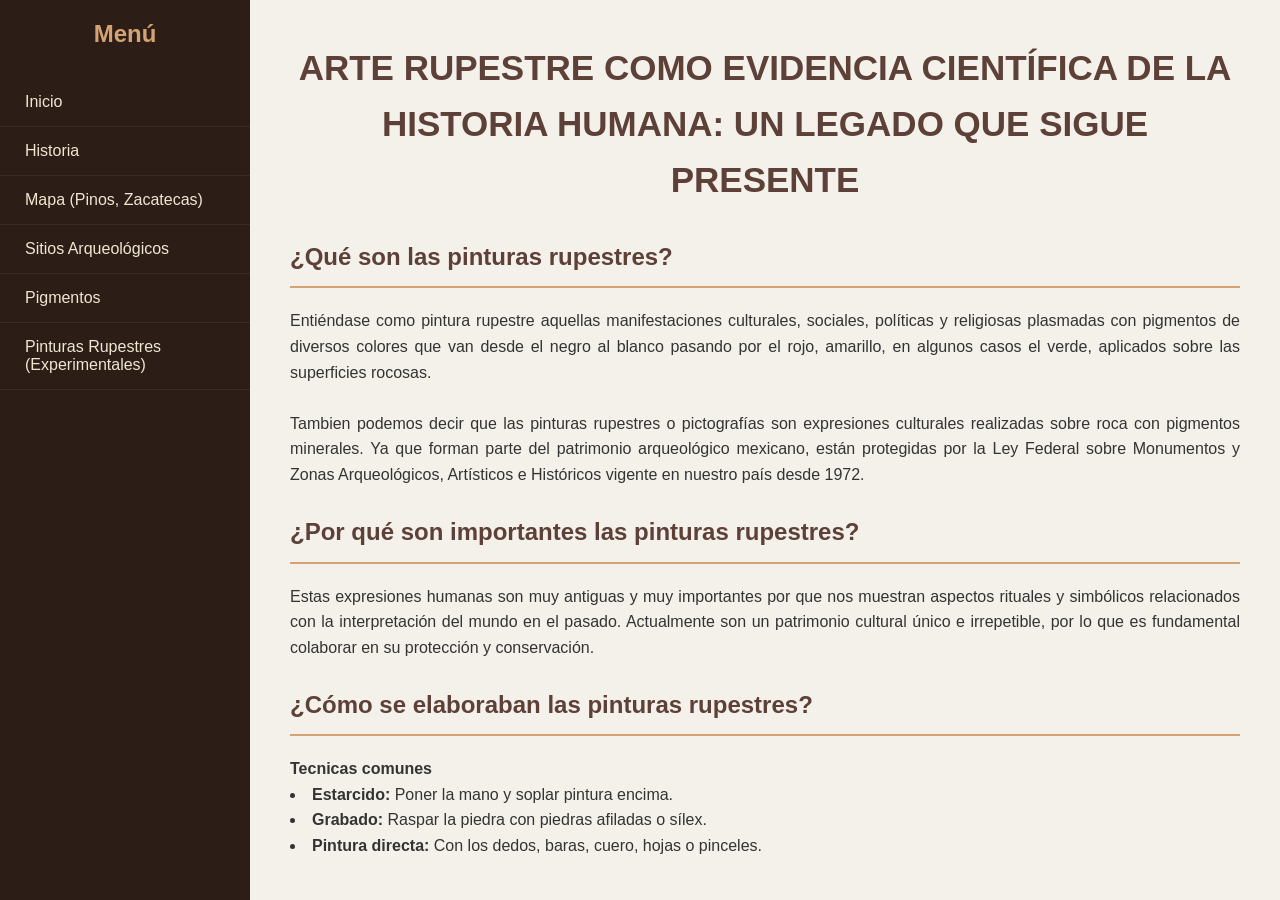
==== index.html @ 3faaa21a "Add files via upload" ====
<html lang="es">
<head>
    <meta charset="UTF-8">
    <meta name="viewport" content="width=device-width, initial-scale=1.0">
    <title>Arte Rupestre - Exploración</title>
    <link rel="stylesheet" type="text/css" href="estilo.css">
    <style>
        * { margin: 0; padding: 0; box-sizing: border-box; font-family: 'Segoe UI', Tahoma, Geneva, Verdana, sans-serif; }
        
        body { display: flex; background-color: #f4f1ea; color: #333; }

        /* Menú Lateral */
        nav {
            width: 250px;
            height: 100vh;
            background-color: #2c1e16;
            color: white;
            position: fixed;
            padding-top: 20px;
        }

        nav h2 { text-align: center; margin-bottom: 30px; color: #d4a373; }

        nav a {
            display: block;
            padding: 15px 25px;
            color: #f0e6d2;
            text-decoration: none;
            transition: 0.3s;
            border-bottom: 1px solid #3d2b1f;
        }

        nav a:hover { background-color: #de5119; color: #2c1e16; }

        /* Contenedor Principal */
        main {
            margin-left: 250px;
            padding: 40px;
            width: 100%;
        }

        section { display: none; margin-bottom: 50px; line-height: 1.6; }
        section:target { display: block; } /* Muestra la sección según el ID en la URL */
        #inicio { display: block; } /* Mostrar inicio por defecto */

        h1 { color: #5d4037; border-bottom: 2px solid #d4a373; padding-bottom: 10px; margin-bottom: 20px; }
        h3 { margin-top: 20px; color: #8d6e63; }
        
        p { color: #5d4037; padding-bottom: 10px; margin-bottom: 20px; font-size: 35px;}

        .card { background: white; padding: 20px; border-radius: 8px; box-shadow: 0 2px 5px rgba(0,0,0,0.1); margin-top: 20px; }
        
        /* Simulación de Mapa */
        .map-placeholder {
            width: 100%;
            height: 400px;
            background-color: #e0d5c1;
            display: flex;
            align-items: center;
            justify-content: center;
            border: 2px dashed #8d6e63;
            border-radius: 10px;
        }

        .grid-sitios { display: grid; grid-template-columns: repeat(auto-fit, minmax(200px, 1fr)); gap: 15px; }
        .sitio-item { background: #8d6e63; color: white; padding: 15px; border-radius: 5px; text-align: center; }
    </style>
</head>
<body>

    <nav>
        <h2>Menú</h2>
        <a href="index.html">Inicio</a>
         <a href="historia.html">Historia</a>
        <a href="mapa.html">Mapa (Pinos, Zacatecas)</a>
        <a href="sitios.html">Sitios Arqueológicos</a>
        <a href="pigmentos.html">Pigmentos</a>
        <a href="pinturas.html">Pinturas Rupestres (Experimentales)</a>
        
    </nav>

    <main>
        <section id="inicio">
              <p align="center"><b>ARTE RUPESTRE COMO EVIDENCIA CIENTÍFICA DE LA HISTORIA HUMANA: UN LEGADO QUE SIGUE PRESENTE</b></p>
            <h1>¿Qué son las pinturas rupestres?</h1>
      <div class="info-item" align="justify"><strong></strong> Entiéndase como pintura rupestre aquellas manifestaciones culturales,
         sociales, políticas y religiosas plasmadas con pigmentos de diversos colores que van desde el negro al blanco pasando por el rojo, amarillo,
             en algunos casos el verde, aplicados sobre las superficies rocosas. </div><br>

<div class="info-item" align="justify"><strong></strong>Tambien podemos decir que las pinturas rupestres o pictografías son expresiones
culturales realizadas sobre roca con pigmentos
minerales. Ya que forman parte del patrimonio
arqueológico mexicano, están protegidas por la Ley
Federal sobre Monumentos y Zonas Arqueológicos,
Artísticos e Históricos vigente en nuestro país desde 1972. </div><br>

 <h1>¿Por qué son importantes las pinturas rupestres?</h1>

      <div class="info-item" align="justify"><strong></strong>Estas expresiones humanas son muy antiguas y muy importantes por que nos muestran 
        aspectos rituales y simbólicos
relacionados con la interpretación del mundo en el pasado. Actualmente son un
patrimonio cultural único e irrepetible, por lo que es fundamental colaborar en su
protección y conservación. </div><br>     
<h1>¿Cómo se elaboraban las pinturas rupestres?</h1>
<div class="info-item" align="justify"><strong>Tecnicas comunes</strong> </div>   
<dl>
<div class="info-item" align="justify"><strong><li type="disc">Estarcido: </strong> Poner la mano y soplar pintura encima.</li></div>
<div class="info-item" align="justify"><strong><li type="disc">Grabado: </strong>Raspar la piedra con piedras afiladas o sílex. </li></div>
<div class="info-item" align="justify"><strong><li type="disc">Pintura directa: </strong>  Con los dedos, baras, cuero, hojas o pinceles. </li></div>
</dl>
        </section>

        

        
</body>
</html>
---- estilo.css ----
img {
margin: auto;
cursor: pointer;
width: 200px;
height: 200px;
transition: opacity 0.3s ease;
}

img:hover {
  transform: scale(1,1);
  transition: 3s;
  opacity: 0.7;
}
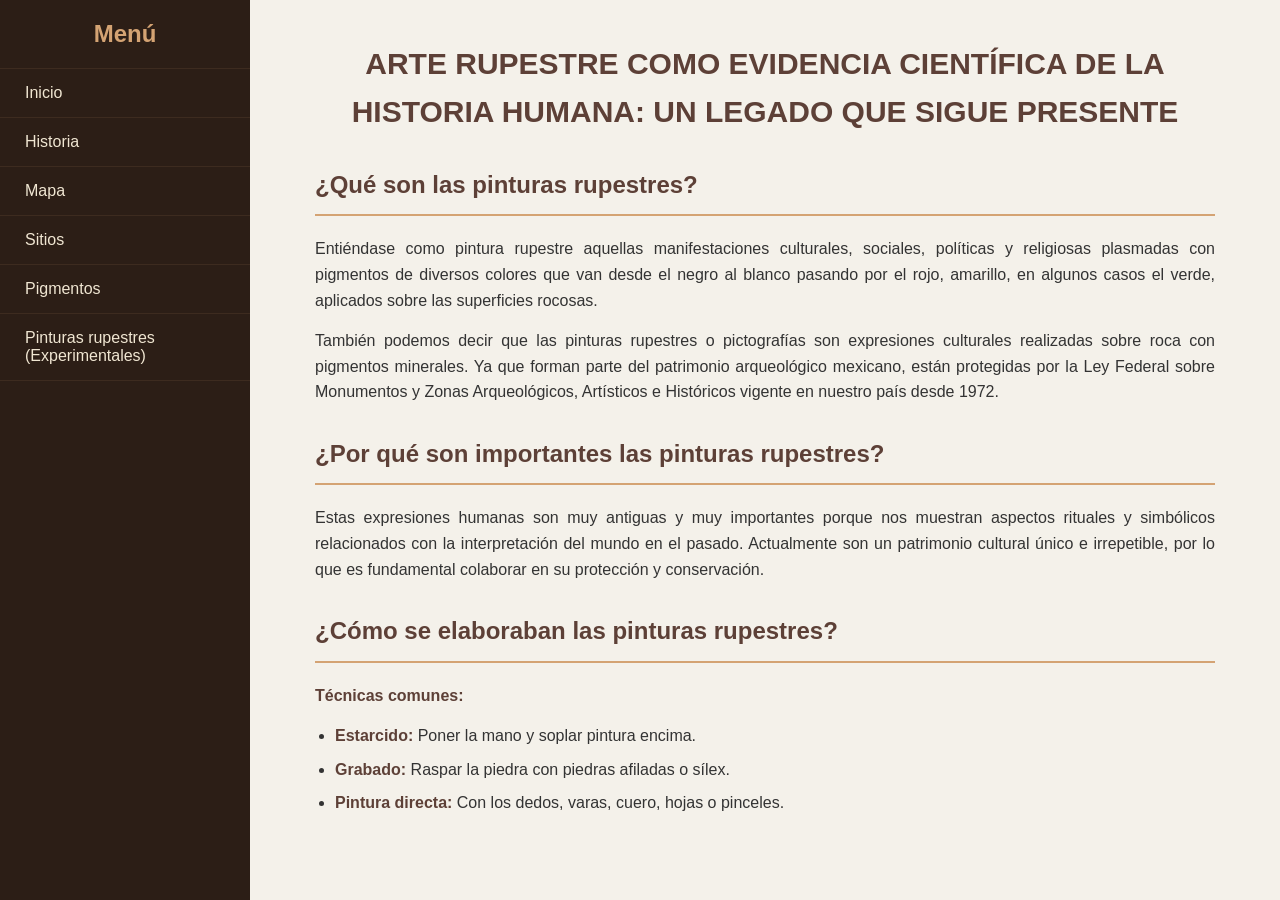
==== commit 16b54979: "Add files via upload" ====
--- a/index.html
+++ b/index.html
@@ -1,25 +1,37 @@
+<!DOCTYPE html>
 <html lang="es">
 <head>
     <meta charset="UTF-8">
     <meta name="viewport" content="width=device-width, initial-scale=1.0">
     <title>Arte Rupestre - Exploración</title>
-    <link rel="stylesheet" type="text/css" href="estilo.css">
     <style>
+        /* Reset General */
         * { margin: 0; padding: 0; box-sizing: border-box; font-family: 'Segoe UI', Tahoma, Geneva, Verdana, sans-serif; }
         
-        body { display: flex; background-color: #f4f1ea; color: #333; }
+        body { 
+            display: flex; 
+            flex-direction: row; 
+            background-color: #f4f1ea; 
+            color: #333; 
+            min-height: 100vh;
+        }
 
-        /* Menú Lateral */
+        /* Menú Lateral (Escritorio) */
         nav {
             width: 250px;
-            height: 100vh;
             background-color: #2c1e16;
             color: white;
             position: fixed;
-            padding-top: 20px;
+            height: 100vh;
+            overflow-y: auto;
+            z-index: 1000;
+            padding-bottom: 20px;
         }
 
-        nav h2 { text-align: center; margin-bottom: 30px; color: #d4a373; }
+        nav h2 { text-align: center; padding: 20px 0; color: #d4a373; border-bottom: 1px solid #3d2b1f; font-size: 1.5rem; }
+
+        /* Contenedor de links para control flexible */
+        .menu-links { display: flex; flex-direction: column; }
 
         nav a {
             display: block;
@@ -30,88 +42,112 @@
             border-bottom: 1px solid #3d2b1f;
         }
 
-        nav a:hover { background-color: #de5119; color: #2c1e16; }
+        nav a:hover { background-color: #de5119; color: white; }
 
         /* Contenedor Principal */
         main {
-            margin-left: 250px;
+            margin-left: 250px; 
             padding: 40px;
             width: 100%;
+            min-height: 100vh;
         }
 
-        section { display: none; margin-bottom: 50px; line-height: 1.6; }
-        section:target { display: block; } /* Muestra la sección según el ID en la URL */
-        #inicio { display: block; } /* Mostrar inicio por defecto */
+        section { line-height: 1.6; max-width: 900px; margin: 0 auto; }
 
-        h1 { color: #5d4037; border-bottom: 2px solid #d4a373; padding-bottom: 10px; margin-bottom: 20px; }
-        h3 { margin-top: 20px; color: #8d6e63; }
+        h1 { color: #5d4037; border-bottom: 2px solid #d4a373; padding-bottom: 10px; margin-bottom: 20px; margin-top: 30px; }
+        h1:first-of-type { margin-top: 10px; }
         
-        p { color: #5d4037; padding-bottom: 10px; margin-bottom: 20px; font-size: 35px;}
+        strong { color: #5d4037; }
+        .info-item { text-align: justify; margin-bottom: 15px; }
+        
+        ul { margin: 15px 0 25px 20px; }
+        li { margin-bottom: 8px; list-style: disc; }
 
-        .card { background: white; padding: 20px; border-radius: 8px; box-shadow: 0 2px 5px rgba(0,0,0,0.1); margin-top: 20px; }
-        
-        /* Simulación de Mapa */
-        .map-placeholder {
-            width: 100%;
-            height: 400px;
-            background-color: #e0d5c1;
-            display: flex;
-            align-items: center;
-            justify-content: center;
-            border: 2px dashed #8d6e63;
-            border-radius: 10px;
+        /* --- RESPONSIVIDAD (MÓVIL) --- */
+        @media (max-width: 768px) {
+            body { flex-direction: column; }
+
+            nav {
+                width: 100%;
+                height: auto;
+                position: relative;
+                padding: 10px 0;
+            }
+
+            nav h2 { padding: 10px; font-size: 1.2rem; border-bottom: none; }
+
+            /* Menú estilo rejilla pequeño (como pediste) */
+            .menu-links {
+                display: grid;
+                grid-template-columns: repeat(3, 1fr); /* 3 columnas */
+                gap: 5px;
+                padding: 0 10px;
+            }
+
+            nav a {
+                display: flex;
+                align-items: center;
+                justify-content: center;
+                text-align: center;
+                padding: 8px 2px;
+                font-size: 11px; /* Letra más pequeña para que quepa todo */
+                border: 1px solid #4a3428;
+                border-radius: 4px;
+                background-color: #3d2b1f;
+                height: 45px; /* Altura fija para uniformidad */
+            }
+
+            main {
+                margin-left: 0;
+                padding: 20px;
+            }
+
+            h1 { font-size: 1.4rem; text-align: center; }
         }
-
-        .grid-sitios { display: grid; grid-template-columns: repeat(auto-fit, minmax(200px, 1fr)); gap: 15px; }
-        .sitio-item { background: #8d6e63; color: white; padding: 15px; border-radius: 5px; text-align: center; }
+        p { color: #5d4037; padding-bottom: 10px; margin-bottom: 20px; font-size: 30px;}
     </style>
 </head>
 <body>
 
     <nav>
         <h2>Menú</h2>
-        <a href="index.html">Inicio</a>
-         <a href="historia.html">Historia</a>
-        <a href="mapa.html">Mapa (Pinos, Zacatecas)</a>
-        <a href="sitios.html">Sitios Arqueológicos</a>
-        <a href="pigmentos.html">Pigmentos</a>
-        <a href="pinturas.html">Pinturas Rupestres (Experimentales)</a>
-        
+        <div class="menu-links">
+            <a href="index.html">Inicio</a>
+            <a href="historia.html">Historia</a>
+            <a href="mapa.html">Mapa</a>
+            <a href="sitios.html">Sitios</a>
+            <a href="pigmentos.html">Pigmentos</a>
+            <a href="pinturas.html">Pinturas rupestres (Experimentales)</a>
+        </div>
     </nav>
 
     <main>
         <section id="inicio">
-              <p align="center"><b>ARTE RUPESTRE COMO EVIDENCIA CIENTÍFICA DE LA HISTORIA HUMANA: UN LEGADO QUE SIGUE PRESENTE</b></p>
+            <p align="center"><b>ARTE RUPESTRE COMO EVIDENCIA CIENTÍFICA DE LA HISTORIA HUMANA: UN LEGADO QUE SIGUE PRESENTE</b></p>
+            
             <h1>¿Qué son las pinturas rupestres?</h1>
-      <div class="info-item" align="justify"><strong></strong> Entiéndase como pintura rupestre aquellas manifestaciones culturales,
-         sociales, políticas y religiosas plasmadas con pigmentos de diversos colores que van desde el negro al blanco pasando por el rojo, amarillo,
-             en algunos casos el verde, aplicados sobre las superficies rocosas. </div><br>
+            <div class="info-item">
+                Entiéndase como pintura rupestre aquellas manifestaciones culturales, sociales, políticas y religiosas plasmadas con pigmentos de diversos colores que van desde el negro al blanco pasando por el rojo, amarillo, en algunos casos el verde, aplicados sobre las superficies rocosas.
+            </div>
 
-<div class="info-item" align="justify"><strong></strong>Tambien podemos decir que las pinturas rupestres o pictografías son expresiones
-culturales realizadas sobre roca con pigmentos
-minerales. Ya que forman parte del patrimonio
-arqueológico mexicano, están protegidas por la Ley
-Federal sobre Monumentos y Zonas Arqueológicos,
-Artísticos e Históricos vigente en nuestro país desde 1972. </div><br>
+            <div class="info-item">
+                También podemos decir que las pinturas rupestres o pictografías son expresiones culturales realizadas sobre roca con pigmentos minerales. Ya que forman parte del patrimonio arqueológico mexicano, están protegidas por la Ley Federal sobre Monumentos y Zonas Arqueológicos, Artísticos e Históricos vigente en nuestro país desde 1972.
+            </div>
 
- <h1>¿Por qué son importantes las pinturas rupestres?</h1>
+            <h1>¿Por qué son importantes las pinturas rupestres?</h1>
+            <div class="info-item">
+                Estas expresiones humanas son muy antiguas y muy importantes porque nos muestran aspectos rituales y simbólicos relacionados con la interpretación del mundo en el pasado. Actualmente son un patrimonio cultural único e irrepetible, por lo que es fundamental colaborar en su protección y conservación.
+            </div>
 
-      <div class="info-item" align="justify"><strong></strong>Estas expresiones humanas son muy antiguas y muy importantes por que nos muestran 
-        aspectos rituales y simbólicos
-relacionados con la interpretación del mundo en el pasado. Actualmente son un
-patrimonio cultural único e irrepetible, por lo que es fundamental colaborar en su
-protección y conservación. </div><br>     
-<h1>¿Cómo se elaboraban las pinturas rupestres?</h1>
-<div class="info-item" align="justify"><strong>Tecnicas comunes</strong> </div>   
-<dl>
-<div class="info-item" align="justify"><strong><li type="disc">Estarcido: </strong> Poner la mano y soplar pintura encima.</li></div>
-<div class="info-item" align="justify"><strong><li type="disc">Grabado: </strong>Raspar la piedra con piedras afiladas o sílex. </li></div>
-<div class="info-item" align="justify"><strong><li type="disc">Pintura directa: </strong>  Con los dedos, baras, cuero, hojas o pinceles. </li></div>
-</dl>
+            <h1>¿Cómo se elaboraban las pinturas rupestres?</h1>
+            <div class="info-item"><strong>Técnicas comunes:</strong></div>
+            <ul>
+                <li><strong>Estarcido:</strong> Poner la mano y soplar pintura encima.</li>
+                <li><strong>Grabado:</strong> Raspar la piedra con piedras afiladas o sílex.</li>
+                <li><strong>Pintura directa:</strong> Con los dedos, varas, cuero, hojas o pinceles.</li>
+            </ul>
         </section>
+    </main>
 
-        
-
-        
 </body>
 </html>
